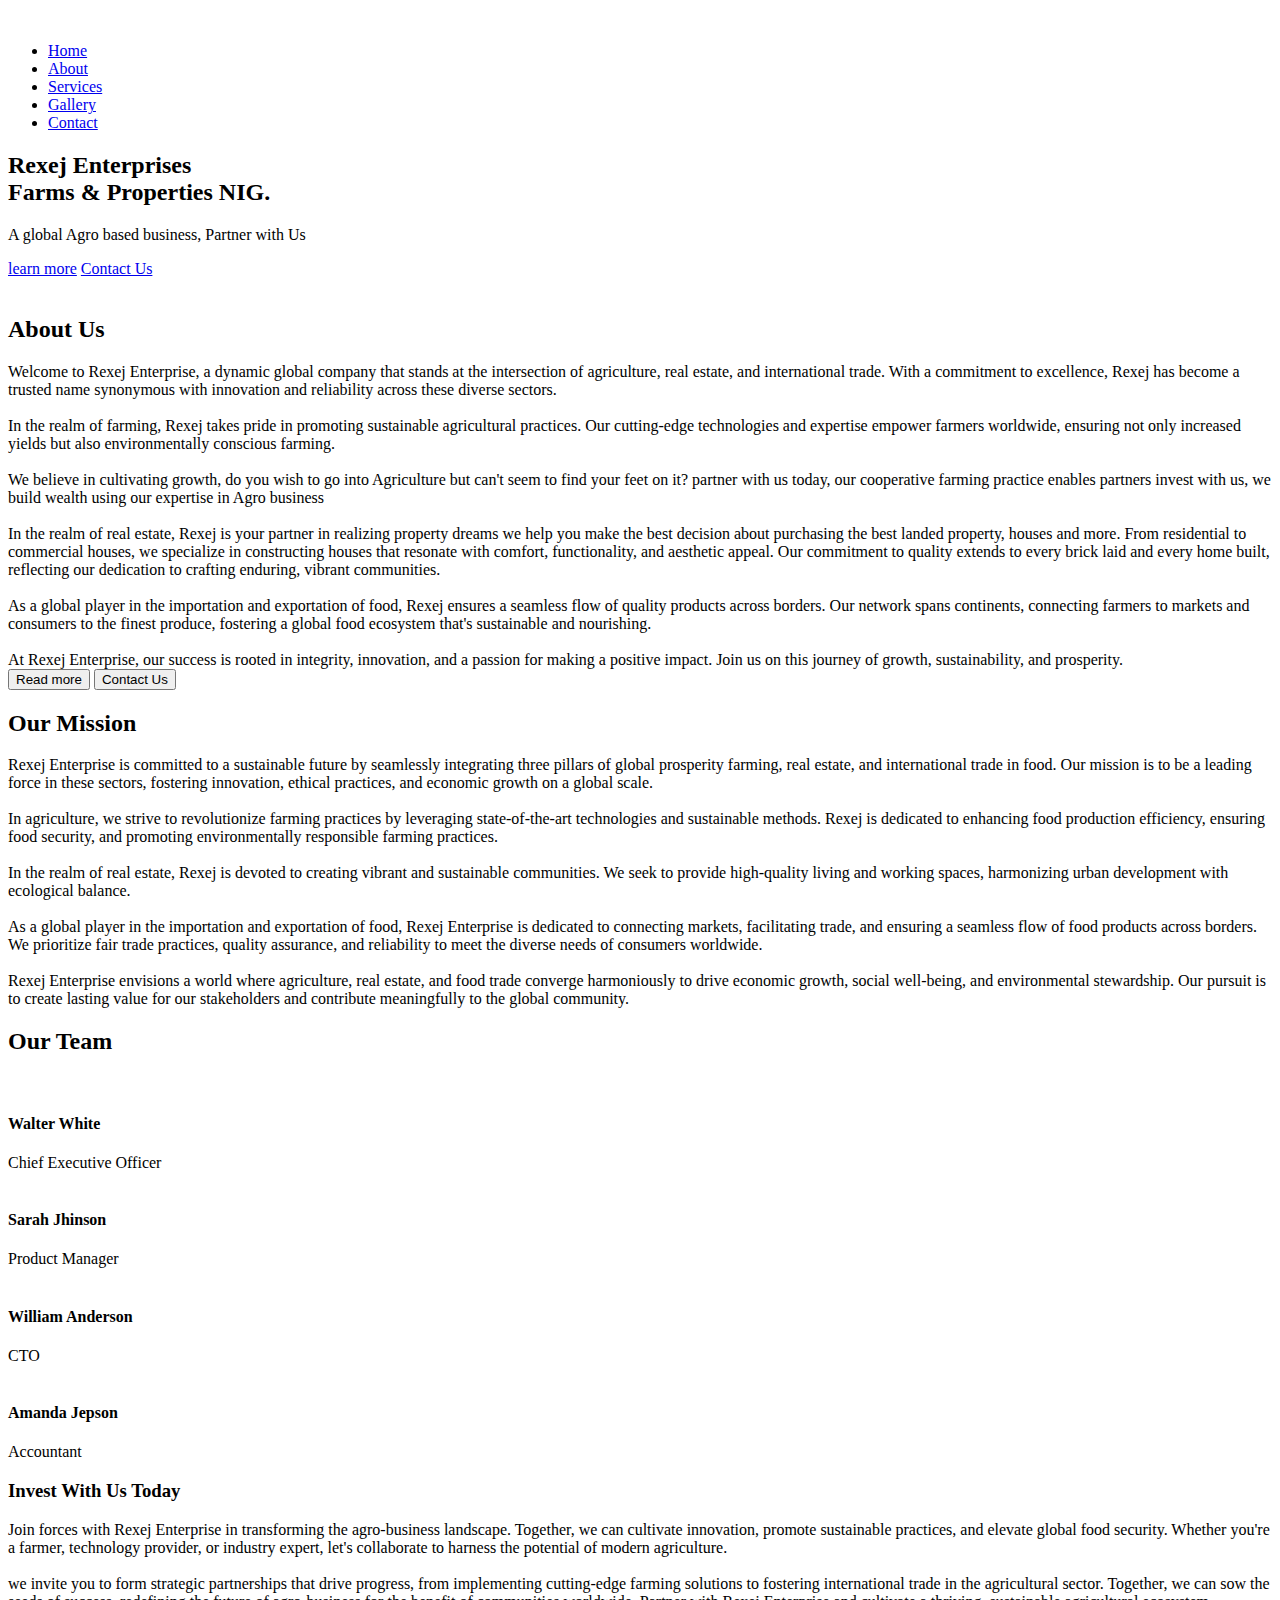
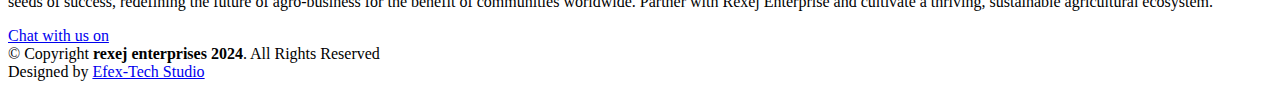
==== about.html @ 6b2a64e9 "Add files via upload" ====
<!DOCTYPE html>
<html lang="en">

<head>
  <meta charset="utf-8">
  <meta content="width=device-width, initial-scale=1.0" name="viewport">

  <title>Rexej Enterprise Nig.</title>
  <meta content="" name="description">
  <meta content="" name="keywords">

  <!-- Favicons -->
  <link href="assets/img/favicon.png" rel="icon">
  <link href="assets/img/apple-touch-icon.png" rel="apple-touch-icon">

  <!-- Google Fonts -->
  <link href="https://fonts.googleapis.com/css?family=Open+Sans:300,300i,400,400i,700,700i|Raleway:300,400,500,700,800|Montserrat:300,400,700" rel="stylesheet">

  <!-- Vendor CSS Files -->
  <link href="assets/vendor/aos/aos.css" rel="stylesheet">
  <link href="assets/vendor/bootstrap/css/bootstrap.min.css" rel="stylesheet">
  <link href="assets/vendor/bootstrap-icons/bootstrap-icons.css" rel="stylesheet">
  <link href="assets/vendor/boxicons/css/boxicons.min.css" rel="stylesheet">
  <link href="assets/vendor/glightbox/css/glightbox.min.css" rel="stylesheet">
  <link href="assets/vendor/swiper/swiper-bundle.min.css" rel="stylesheet">

  <!-- Template Main CSS File -->
  <link href="assets/css/style.css" rel="stylesheet">
</head>

<body>
  <!-- ======= Header ======= -->
  <header id="header" class="d-flex align-items-center">
    <div class="container d-flex justify-content-between">

      <div id="logo">
       <!-- <h1><a href="index.html">Reve<span>al</span></a></h1>-->
        <!-- Uncomment below if you prefer to use an image logo -->
        <a href="index.html"><img src="assets/img/apple-touch-icon.png" alt=""></a>
      </div>

      <nav id="navbar" class="navbar">
        <ul>
          <li><a class="nav-link scrollto active" href="index.html">Home</a></li>
          <li><a class="nav-link scrollto" href="about.html">About</a></li> 
          <li><a class="nav-link scrollto" href="service.html">Services</a></li> 
          <li><a class="nav-link scrollto" href="gallery.html">Gallery</a></li> 
          <li><a class="nav-link scrollto" href="contact.html">Contact</a></li>
        </ul>
        <i class="bi bi-list mobile-nav-toggle"></i>
      </nav><!-- .navbar -->

    </div>
  </header><!-- End Header -->

  <!-- ======= hero Section ======= -->
  <section id="hero">

    <div class="hero-content" data-aos="fade-up">
      <h2>Rexej  <span> Enterprises</span><br>Farms & Properties NIG.</h2>
      <p>A global Agro based business, Partner with Us</p>
      <div>
        <a href="about.html" class="btn-get-started scrollto">learn more</a>
        <a href="https://wa.me/+2348052134584" class="btn-projects scrollto">Contact Us</a>
      </div>
    </div>

    <div class="hero-slider swiper">
      <div class="swiper-wrapper">
        <div class="swiper-slide" style="background-image: url('assets/img/hero-carousel/1.jpg');"></div>
        <div class="swiper-slide" style="background-image: url('assets/img/hero-carousel/2.jpg');"></div>
        <div class="swiper-slide" style="background-image: url('assets/img/hero-carousel/3.jpg');"></div>
        <div class="swiper-slide" style="background-image: url('assets/img/hero-carousel/4.jpg');"></div>
        <div class="swiper-slide" style="background-image: url('assets/img/hero-carousel/5.jpg');"></div>
      </div>
    </div>

  </section><!-- End Hero Section -->

  <main id="main">

   <!-- ======= About Section ======= -->
   <section id="about">
    <div class="container" data-aos="fade-up">
      <div class="row">
        <div class="col-lg-6 about-img">
          <img src="assets/img/about-img.jpg" alt="">
        </div>

        <div class="col-lg-6 content">
          <h2>About Us</h2>
          <span>Welcome to Rexej Enterprise, a dynamic global company that stands at the intersection of agriculture,
             real estate, and international trade. With a commitment to excellence, Rexej has become a trusted name
            synonymous with innovation and reliability across these diverse sectors.
            <br>
            <br>
            In the realm of farming, Rexej takes pride in promoting sustainable agricultural practices. Our 
            cutting-edge technologies and expertise empower farmers worldwide, ensuring not only increased yields 
            but also environmentally conscious farming. 
            <br>
            <br>
            We believe in cultivating growth, do you wish to go into Agriculture but can't seem to find your feet on it?
            partner with us today, our cooperative farming practice enables partners invest with us, we build wealth using 
            our expertise in Agro business
            
            <br>
            <br>
            In the realm of real estate, Rexej is your partner in realizing property dreams
            we help you make the best decision about purchasing the best landed property, houses and more. 
            From residential to commercial houses, we specialize in constructing houses that resonate with comfort,
            functionality, and aesthetic appeal. Our commitment to quality extends to every brick laid and every 
            home built, reflecting our dedication to crafting enduring, vibrant communities.
            <br>
            <br>
            As a global player in the importation and exportation of food, Rexej ensures a seamless flow of quality
            products across borders. Our network spans continents, connecting farmers to markets and consumers to the
            finest produce, fostering a global food ecosystem that's sustainable and nourishing.
            <br>
            <br>
            At Rexej Enterprise, our success is rooted in integrity, innovation, and a passion for making a 
            positive impact. Join us on this journey of growth, sustainability, and prosperity.
            <div class="d-flex gap-2 justify-content-center py-5">
              <button class="btn btn-success d-inline-flex align-items-center" type="button">
                Read more
                <a href="about.html"><i class="bi bi-arrow-right" style="color: rgb(250, 251, 251);"></i></a>
              </button>
              <button class="btn btn-outline-success d-inline-flex align-items-center" type="button">
                Contact Us
                <a href="https://wa.me/+2348052134584"><i class="bi bi-arrow-right" style="color: rgb(5, 123, 23);"></i></a>
              </button>
            </div>
          </span>
        </div>
      </div>

    </div>
  </section><!-- End About Section -->

  <!-- ======= Clients Section ======= -->
  <section id="clients">
    <div class="container" data-aos="fade-up">
      <div class="section-header">
        <h2>Our Mission</h2>
        <p>Rexej Enterprise is committed to a sustainable future by seamlessly integrating three pillars of global 
          prosperity farming, real estate, and international trade in food. Our mission is to be a leading force
          in these sectors, fostering innovation, ethical practices, and economic growth on a global scale.
          <br>
          <br>
          In agriculture, we strive to revolutionize farming practices by leveraging state-of-the-art technologies
          and sustainable methods. Rexej is dedicated to enhancing food production efficiency, ensuring food
          security, and promoting environmentally responsible farming practices.
          <br>
          <br>
          In the realm of real estate, Rexej is devoted to creating vibrant and sustainable communities.
          We seek to provide high-quality living and working spaces, harmonizing urban development with 
          ecological balance.
          <br>
          <br>
          As a global player in the importation and exportation of food, Rexej Enterprise is dedicated to
          connecting markets, facilitating trade, and ensuring a seamless flow of food products across borders. 
          We prioritize fair trade practices, quality assurance, and reliability to meet the diverse needs of 
          consumers worldwide.
          <br>
          <br>
          Rexej Enterprise envisions a world where agriculture, real estate, and food trade converge harmoniously
          to drive economic growth, social well-being, and environmental stewardship. Our pursuit is to create 
          lasting value for our stakeholders and contribute meaningfully to the global community.
        </p>
      </div>
    </div>
  </section><!-- End Clients Section -->
   <!-- ======= Team Section ======= -->
   <section id="team">
    <div class="container" data-aos="fade-up">
      <div class="section-header">
        <h2>Our Team</h2>
      </div>
      <div class="row">
        <div class="col-lg-3 col-md-6">
          <div class="member">
            <div class="pic"><img src="assets/img/team-1.jpg" alt=""></div>
            <div class="details">
              <h4>Walter White</h4>
              <span>Chief Executive Officer</span>
              <div class="social">
                <a href="https://wa.me/+2348052134584/"><i class="bi bi-whatsapp"></i></a>
                <a href="https://www.facebook.com/profile.php?id=100075945772116&mibextid=ZbWKwL"><i class="bi bi-facebook"></i></a>
                <a href="https://www.facebook.com/profile.php?id=100075945772116&mibextid=ZbWKwL"><i class="bi bi-instagram"></i></a>
                <a href="https://www.facebook.com/profile.php?id=100075945772116&mibextid=ZbWKwL"><i class="bi bi-linkedin"></i></a>
              </div>
            </div>
          </div>
        </div>

        <div class="col-lg-3 col-md-6">
          <div class="member">
            <div class="pic"><img src="assets/img/team-2.jpg" alt=""></div>
            <div class="details">
              <h4>Sarah Jhinson</h4>
              <span>Product Manager</span>
              <div class="social">
                <a href="https://wa.me/+2348052134584/"><i class="bi bi-whatsapp"></i></a>
                <a href="https://www.facebook.com/profile.php?id=100075945772116&mibextid=ZbWKwL"><i class="bi bi-facebook"></i></a>
                <a href="https://www.facebook.com/profile.php?id=100075945772116&mibextid=ZbWKwL"><i class="bi bi-instagram"></i></a>
                <a href="https://www.facebook.com/profile.php?id=100075945772116&mibextid=ZbWKwL"><i class="bi bi-linkedin"></i></a>
              </div>
            </div>
          </div>
        </div>

        <div class="col-lg-3 col-md-6">
          <div class="member">
            <div class="pic"><img src="assets/img/team-3.jpg" alt=""></div>
            <div class="details">
              <h4>William Anderson</h4>
              <span>CTO</span>
              <div class="social">
                <a href="https://wa.me/+2348052134584/"><i class="bi bi-whatsapp"></i></a>
                <a href="https://www.facebook.com/profile.php?id=100075945772116&mibextid=ZbWKwL"><i class="bi bi-facebook"></i></a>
                <a href="https://www.facebook.com/profile.php?id=100075945772116&mibextid=ZbWKwL"><i class="bi bi-instagram"></i></a>
                <a href="https://www.facebook.com/profile.php?id=100075945772116&mibextid=ZbWKwL"><i class="bi bi-linkedin"></i></a>
              </div>
            </div>
          </div>
        </div>

        <div class="col-lg-3 col-md-6">
          <div class="member">
            <div class="pic"><img src="assets/img/team-4.jpg" alt=""></div>
            <div class="details">
              <h4>Amanda Jepson</h4>
              <span>Accountant</span>
              <div class="social">
                <a href="https://wa.me/+2348052134584/"><i class="bi bi-whatsapp"></i></a>
                <a href="https://www.facebook.com/profile.php?id=100075945772116&mibextid=ZbWKwL"><i class="bi bi-facebook"></i></a>
                <a href="https://www.facebook.com/profile.php?id=100075945772116&mibextid=ZbWKwL"><i class="bi bi-instagram"></i></a>
                <a href="https://www.facebook.com/profile.php?id=100075945772116&mibextid=ZbWKwL"><i class="bi bi-linkedin"></i></a>
              </div>
            </div>
          </div>
        </div>
      </div>

    </div>
  </section><!-- End Team Section -->

  <!-- ======= Call To Action Section ======= -->
  <section id="call-to-action">
    <div class="container" data-aos="zoom-out">
      <div class="row">
        <div class="col-lg-9 text-center text-lg-start">
          <h3 class="cta-title">Invest With Us Today</h3>
          <p class="cta-text">Join forces with Rexej Enterprise in transforming the agro-business landscape. Together, 
            we can cultivate innovation, promote sustainable practices,
            and elevate global food security. 
            Whether you're a farmer, technology provider, or industry expert, 
            let's collaborate to harness the potential of modern agriculture. 
            <br><br>
            we invite you to form strategic partnerships that drive progress,
             from implementing cutting-edge farming solutions to fostering international 
             trade in the agricultural sector. Together, we can sow the seeds of success,
              redefining the future of agro-business for the benefit of communities worldwide. 
              Partner with Rexej Enterprise and cultivate a thriving, sustainable agricultural ecosystem.</p>
        </div>
        <div class="col-lg-3 cta-btn-container text-center">
          <a class="cta-btn align-middle" href="https://wa.me/+2348052134584/">Chat with us on<i class="bi bi-whatsapp"></i></a>
        </div>
      </div>
    </div>
  </section><!-- End Call To Action Section -->
  </main><!-- End #main -->

  <!-- ======= Footer ======= -->
  <footer id="footer">
    <div class="container">
      <div class="copyright">
        &copy; Copyright <strong>rexej enterprises 2024</strong>. All Rights Reserved
      </div>
      <div class="credits">
        Designed by <a href="https://wa.me/+2348169910462/">Efex-Tech Studio</a>
      </div>
    </div>
  </footer><!-- End Footer -->

  <a href="https://wa.me/+2348052134584/" class="back-to-top d-flex align-items-center justify-content-center"><i class="bi bi-whatsapp"></i></a>

  <!-- Vendor JS Files -->
  <script src="assets/vendor/aos/aos.js"></script>
  <script src="assets/vendor/bootstrap/js/bootstrap.bundle.min.js"></script>
  <script src="assets/vendor/glightbox/js/glightbox.min.js"></script>
  <script src="assets/vendor/isotope-layout/isotope.pkgd.min.js"></script>
  <script src="assets/vendor/swiper/swiper-bundle.min.js"></script>
  <script src="assets/vendor/php-email-form/validate.js"></script>

  <!-- Template Main JS File -->
  <script src="assets/js/main.js"></script>

</body>

</html>
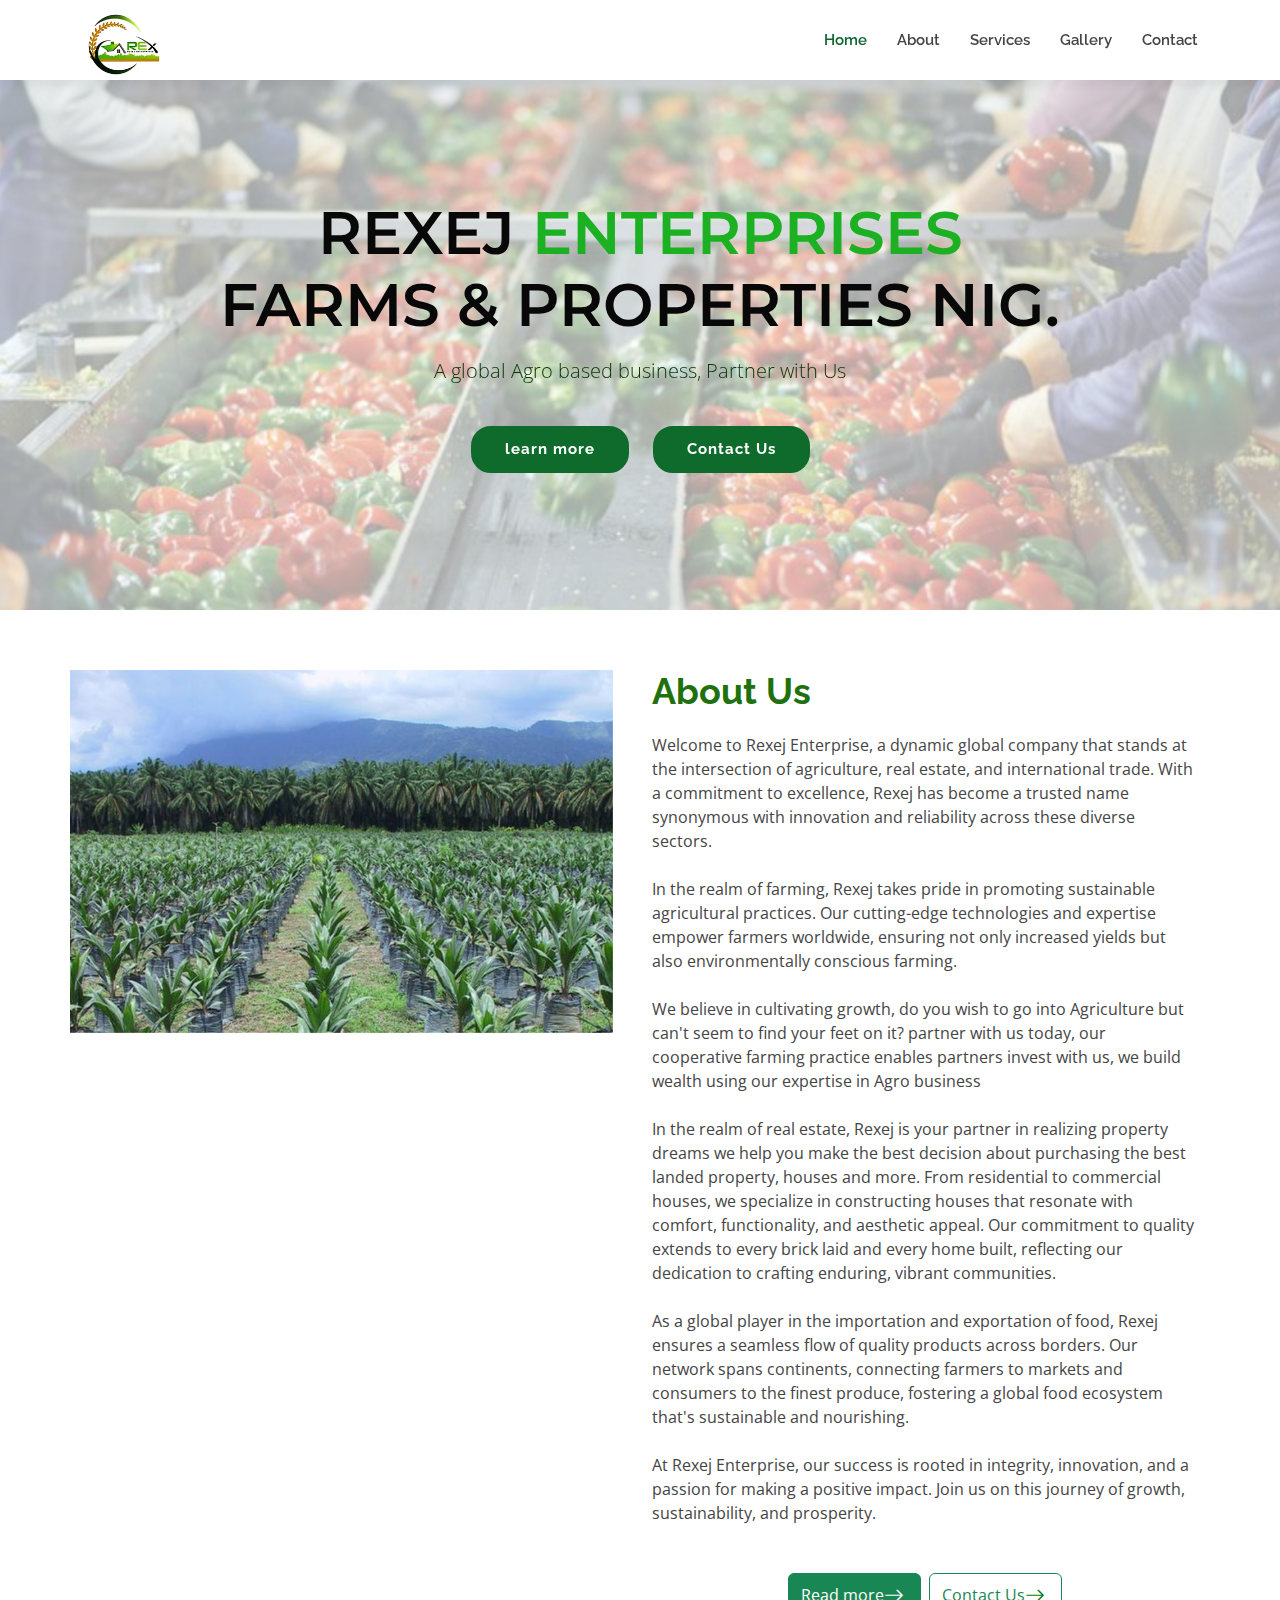
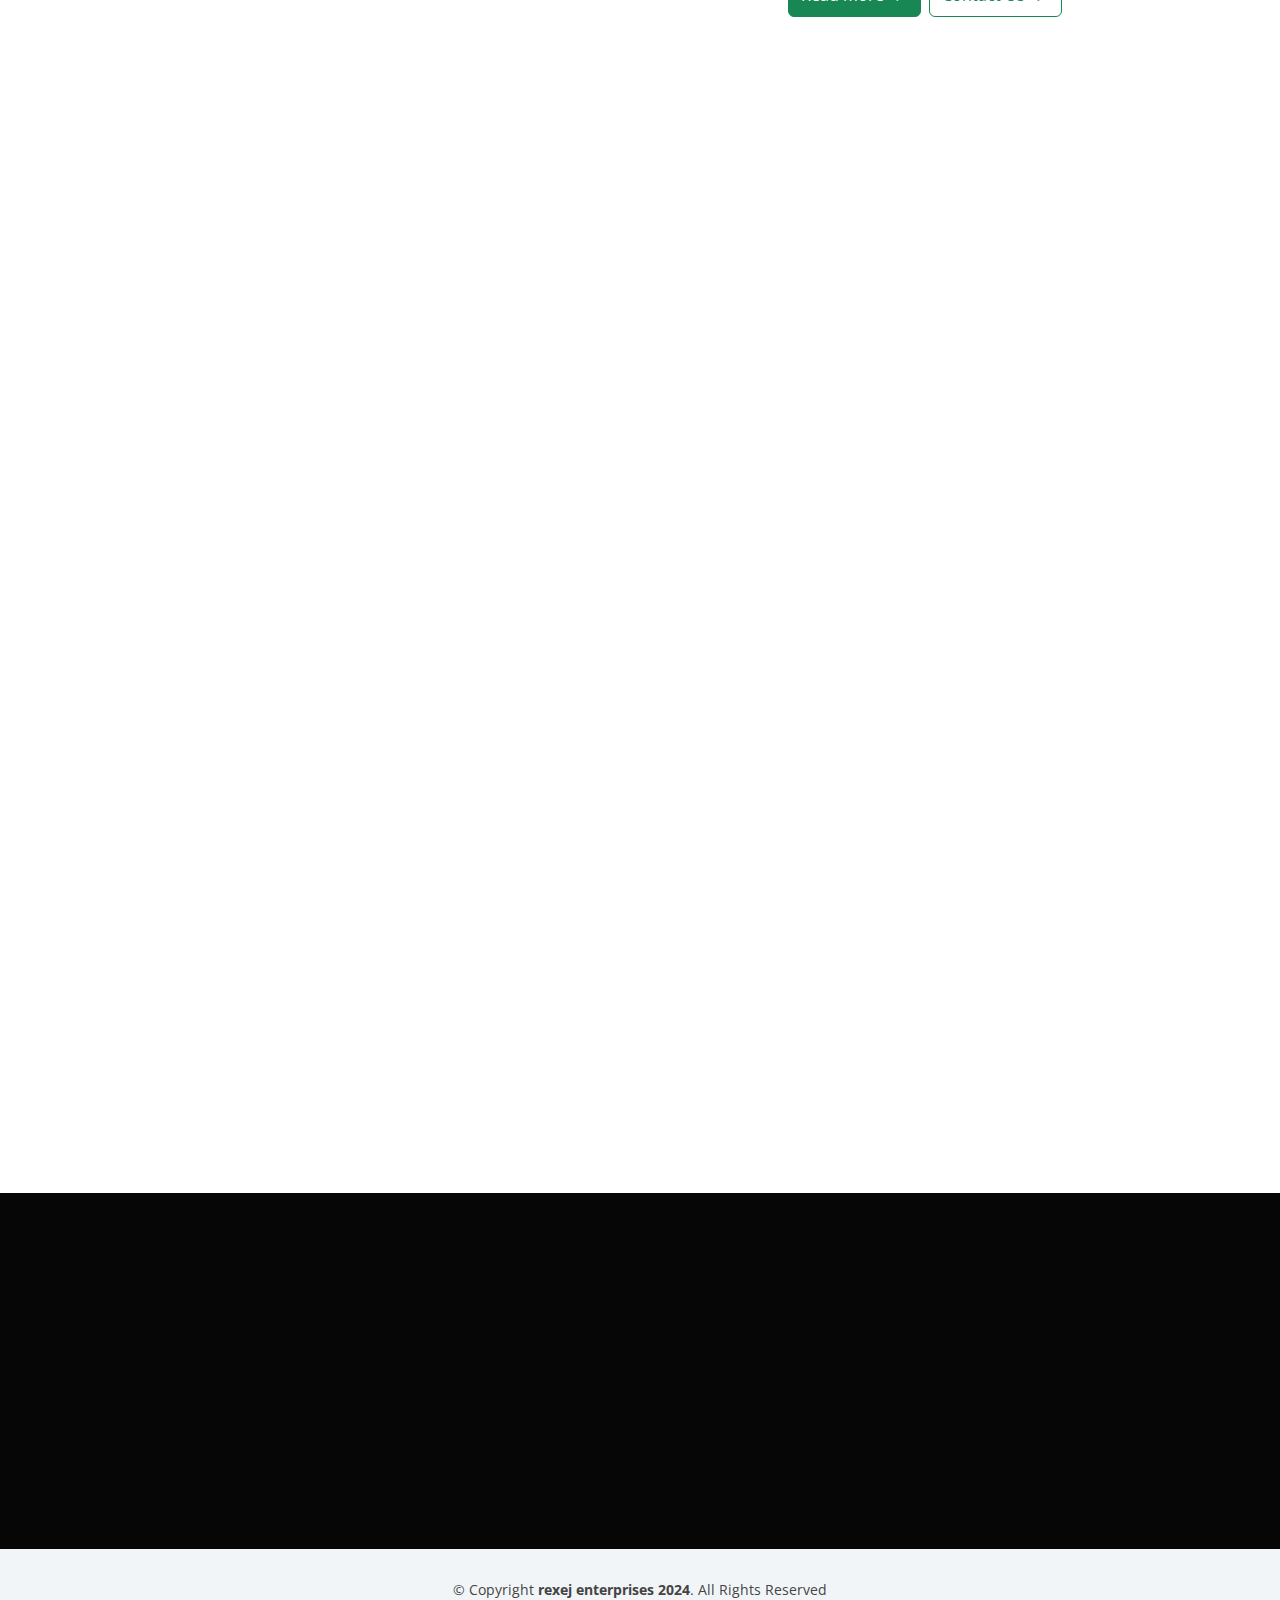
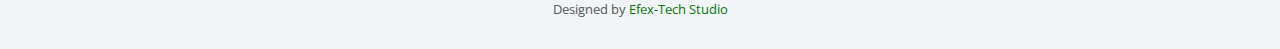
==== commit 574b315d: "Add files via upload" ====
--- a/about.html
+++ b/about.html
@@ -173,74 +173,70 @@
    <section id="team">
     <div class="container" data-aos="fade-up">
       <div class="section-header">
-        <h2>Our Team</h2>
+        <h2> Meet Our Team</h2>
       </div>
       <div class="row">
         <div class="col-lg-3 col-md-6">
           <div class="member">
             <div class="pic"><img src="assets/img/team-1.jpg" alt=""></div>
             <div class="details">
-              <h4>Walter White</h4>
-              <span>Chief Executive Officer</span>
-              <div class="social">
-                <a href="https://wa.me/+2348052134584/"><i class="bi bi-whatsapp"></i></a>
-                <a href="https://www.facebook.com/profile.php?id=100075945772116&mibextid=ZbWKwL"><i class="bi bi-facebook"></i></a>
-                <a href="https://www.facebook.com/profile.php?id=100075945772116&mibextid=ZbWKwL"><i class="bi bi-instagram"></i></a>
-                <a href="https://www.facebook.com/profile.php?id=100075945772116&mibextid=ZbWKwL"><i class="bi bi-linkedin"></i></a>
-              </div>
-            </div>
-          </div>
-        </div>
-
+              <h4>Osagie Emma</h4>
+              <span>General Manager</span>
+              <div class="social">
+                <a href="https://wa.me/+2348052134584/"><i class="bi bi-whatsapp"></i></a>
+                <a href="https://www.facebook.com/profile.php?id=100075945772116&mibextid=ZbWKwL"><i class="bi bi-facebook"></i></a>
+                <a href="https://www.facebook.com/profile.php?id=100075945772116&mibextid=ZbWKwL"><i class="bi bi-instagram"></i></a>
+                <a href="https://www.facebook.com/profile.php?id=100075945772116&mibextid=ZbWKwL"><i class="bi bi-linkedin"></i></a>
+              </div>
+            </div>
+          </div>
+        </div>
         <div class="col-lg-3 col-md-6">
           <div class="member">
             <div class="pic"><img src="assets/img/team-2.jpg" alt=""></div>
             <div class="details">
-              <h4>Sarah Jhinson</h4>
-              <span>Product Manager</span>
-              <div class="social">
-                <a href="https://wa.me/+2348052134584/"><i class="bi bi-whatsapp"></i></a>
-                <a href="https://www.facebook.com/profile.php?id=100075945772116&mibextid=ZbWKwL"><i class="bi bi-facebook"></i></a>
-                <a href="https://www.facebook.com/profile.php?id=100075945772116&mibextid=ZbWKwL"><i class="bi bi-instagram"></i></a>
-                <a href="https://www.facebook.com/profile.php?id=100075945772116&mibextid=ZbWKwL"><i class="bi bi-linkedin"></i></a>
-              </div>
-            </div>
-          </div>
-        </div>
-
+              <h4>Mrs Remi Ogieva</h4>
+              <span>Project Manager</span>
+              <div class="social">
+                <a href="https://wa.me/+2348052134584/"><i class="bi bi-whatsapp"></i></a>
+                <a href="https://www.facebook.com/profile.php?id=100075945772116&mibextid=ZbWKwL"><i class="bi bi-facebook"></i></a>
+                <a href="https://www.facebook.com/profile.php?id=100075945772116&mibextid=ZbWKwL"><i class="bi bi-instagram"></i></a>
+                <a href="https://www.facebook.com/profile.php?id=100075945772116&mibextid=ZbWKwL"><i class="bi bi-linkedin"></i></a>
+              </div>
+            </div>
+          </div>
+        </div>
         <div class="col-lg-3 col-md-6">
           <div class="member">
             <div class="pic"><img src="assets/img/team-3.jpg" alt=""></div>
             <div class="details">
-              <h4>William Anderson</h4>
-              <span>CTO</span>
-              <div class="social">
-                <a href="https://wa.me/+2348052134584/"><i class="bi bi-whatsapp"></i></a>
-                <a href="https://www.facebook.com/profile.php?id=100075945772116&mibextid=ZbWKwL"><i class="bi bi-facebook"></i></a>
-                <a href="https://www.facebook.com/profile.php?id=100075945772116&mibextid=ZbWKwL"><i class="bi bi-instagram"></i></a>
-                <a href="https://www.facebook.com/profile.php?id=100075945772116&mibextid=ZbWKwL"><i class="bi bi-linkedin"></i></a>
-              </div>
-            </div>
-          </div>
-        </div>
-
+              <h4>Cross section of staff</h4>
+              <span>member of staff</span>
+              <div class="social">
+                <a href="https://wa.me/+2348052134584/"><i class="bi bi-whatsapp"></i></a>
+                <a href="https://www.facebook.com/profile.php?id=100075945772116&mibextid=ZbWKwL"><i class="bi bi-facebook"></i></a>
+                <a href="https://www.facebook.com/profile.php?id=100075945772116&mibextid=ZbWKwL"><i class="bi bi-instagram"></i></a>
+                <a href="https://www.facebook.com/profile.php?id=100075945772116&mibextid=ZbWKwL"><i class="bi bi-linkedin"></i></a>
+              </div>
+            </div>
+          </div>
+        </div>
         <div class="col-lg-3 col-md-6">
           <div class="member">
             <div class="pic"><img src="assets/img/team-4.jpg" alt=""></div>
             <div class="details">
-              <h4>Amanda Jepson</h4>
-              <span>Accountant</span>
-              <div class="social">
-                <a href="https://wa.me/+2348052134584/"><i class="bi bi-whatsapp"></i></a>
-                <a href="https://www.facebook.com/profile.php?id=100075945772116&mibextid=ZbWKwL"><i class="bi bi-facebook"></i></a>
-                <a href="https://www.facebook.com/profile.php?id=100075945772116&mibextid=ZbWKwL"><i class="bi bi-instagram"></i></a>
-                <a href="https://www.facebook.com/profile.php?id=100075945772116&mibextid=ZbWKwL"><i class="bi bi-linkedin"></i></a>
-              </div>
-            </div>
-          </div>
-        </div>
-      </div>
-
+              <h4>Ogar James Ikang</h4>
+              <span>Supervisor</span>
+              <div class="social">
+                <a href="https://wa.me/+2348052134584/"><i class="bi bi-whatsapp"></i></a>
+                <a href="https://www.facebook.com/profile.php?id=100075945772116&mibextid=ZbWKwL"><i class="bi bi-facebook"></i></a>
+                <a href="https://www.facebook.com/profile.php?id=100075945772116&mibextid=ZbWKwL"><i class="bi bi-instagram"></i></a>
+                <a href="https://www.facebook.com/profile.php?id=100075945772116&mibextid=ZbWKwL"><i class="bi bi-linkedin"></i></a>
+              </div>
+            </div>
+          </div>
+        </div>
+      </div>
     </div>
   </section><!-- End Team Section -->
 
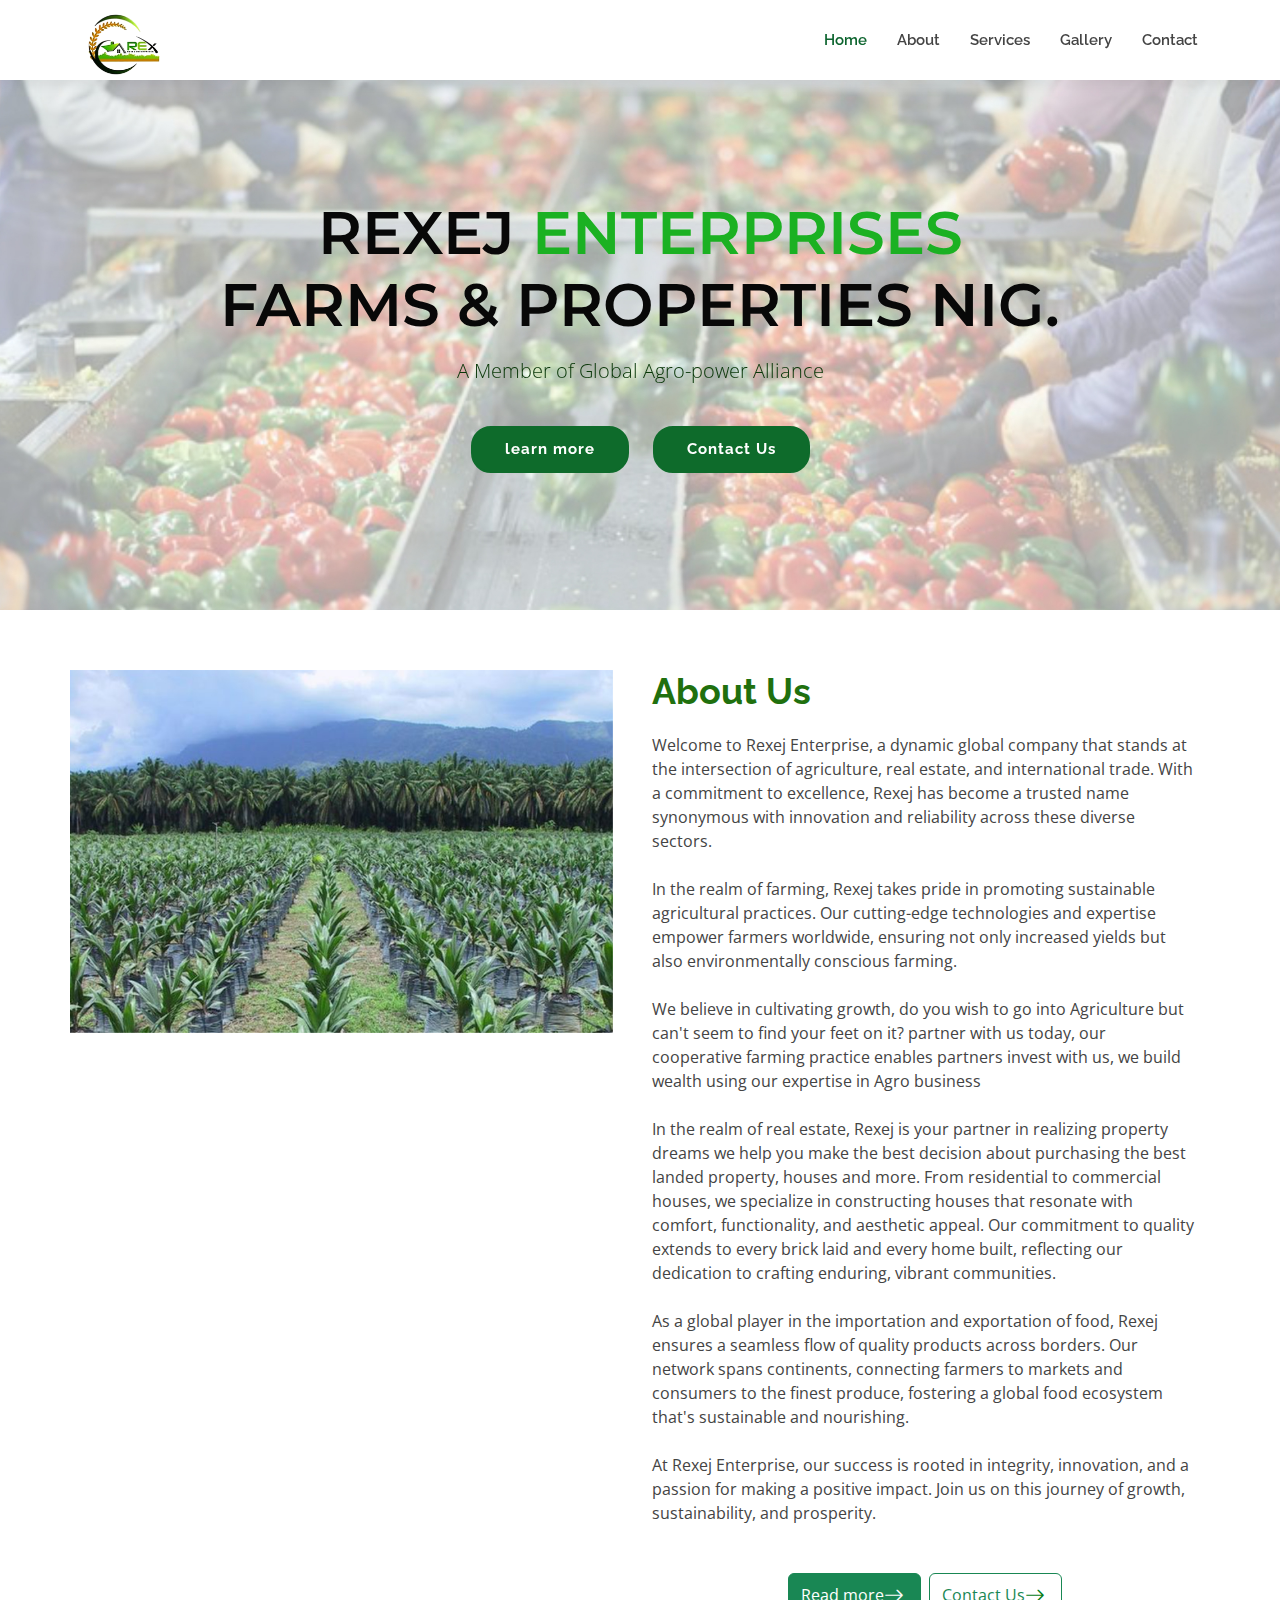
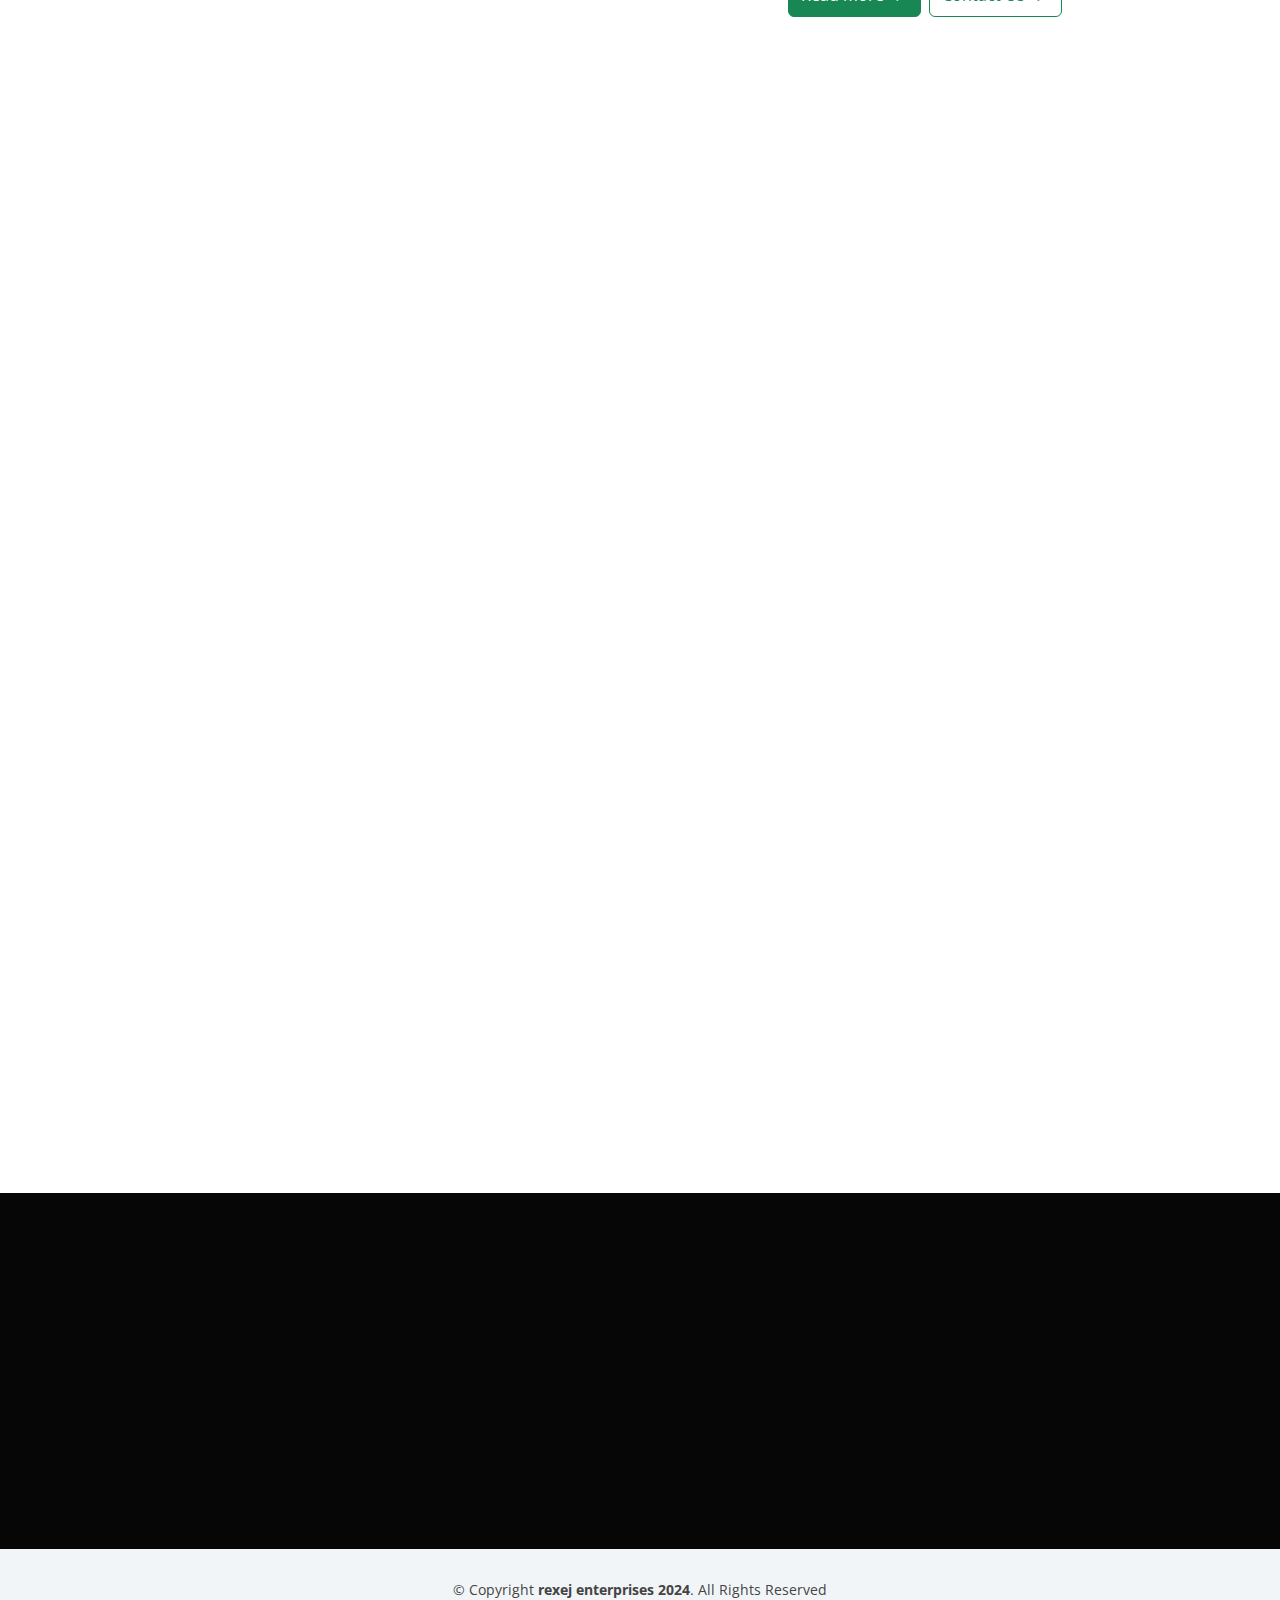
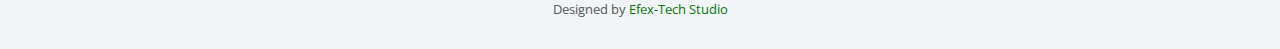
==== commit 02c7234b: "Add files via upload" ====
--- a/about.html
+++ b/about.html
@@ -58,7 +58,7 @@
 
     <div class="hero-content" data-aos="fade-up">
       <h2>Rexej  <span> Enterprises</span><br>Farms & Properties NIG.</h2>
-      <p>A global Agro based business, Partner with Us</p>
+      <p>A Member of Global Agro-power Alliance</p>
       <div>
         <a href="about.html" class="btn-get-started scrollto">learn more</a>
         <a href="https://wa.me/+2348052134584" class="btn-projects scrollto">Contact Us</a>
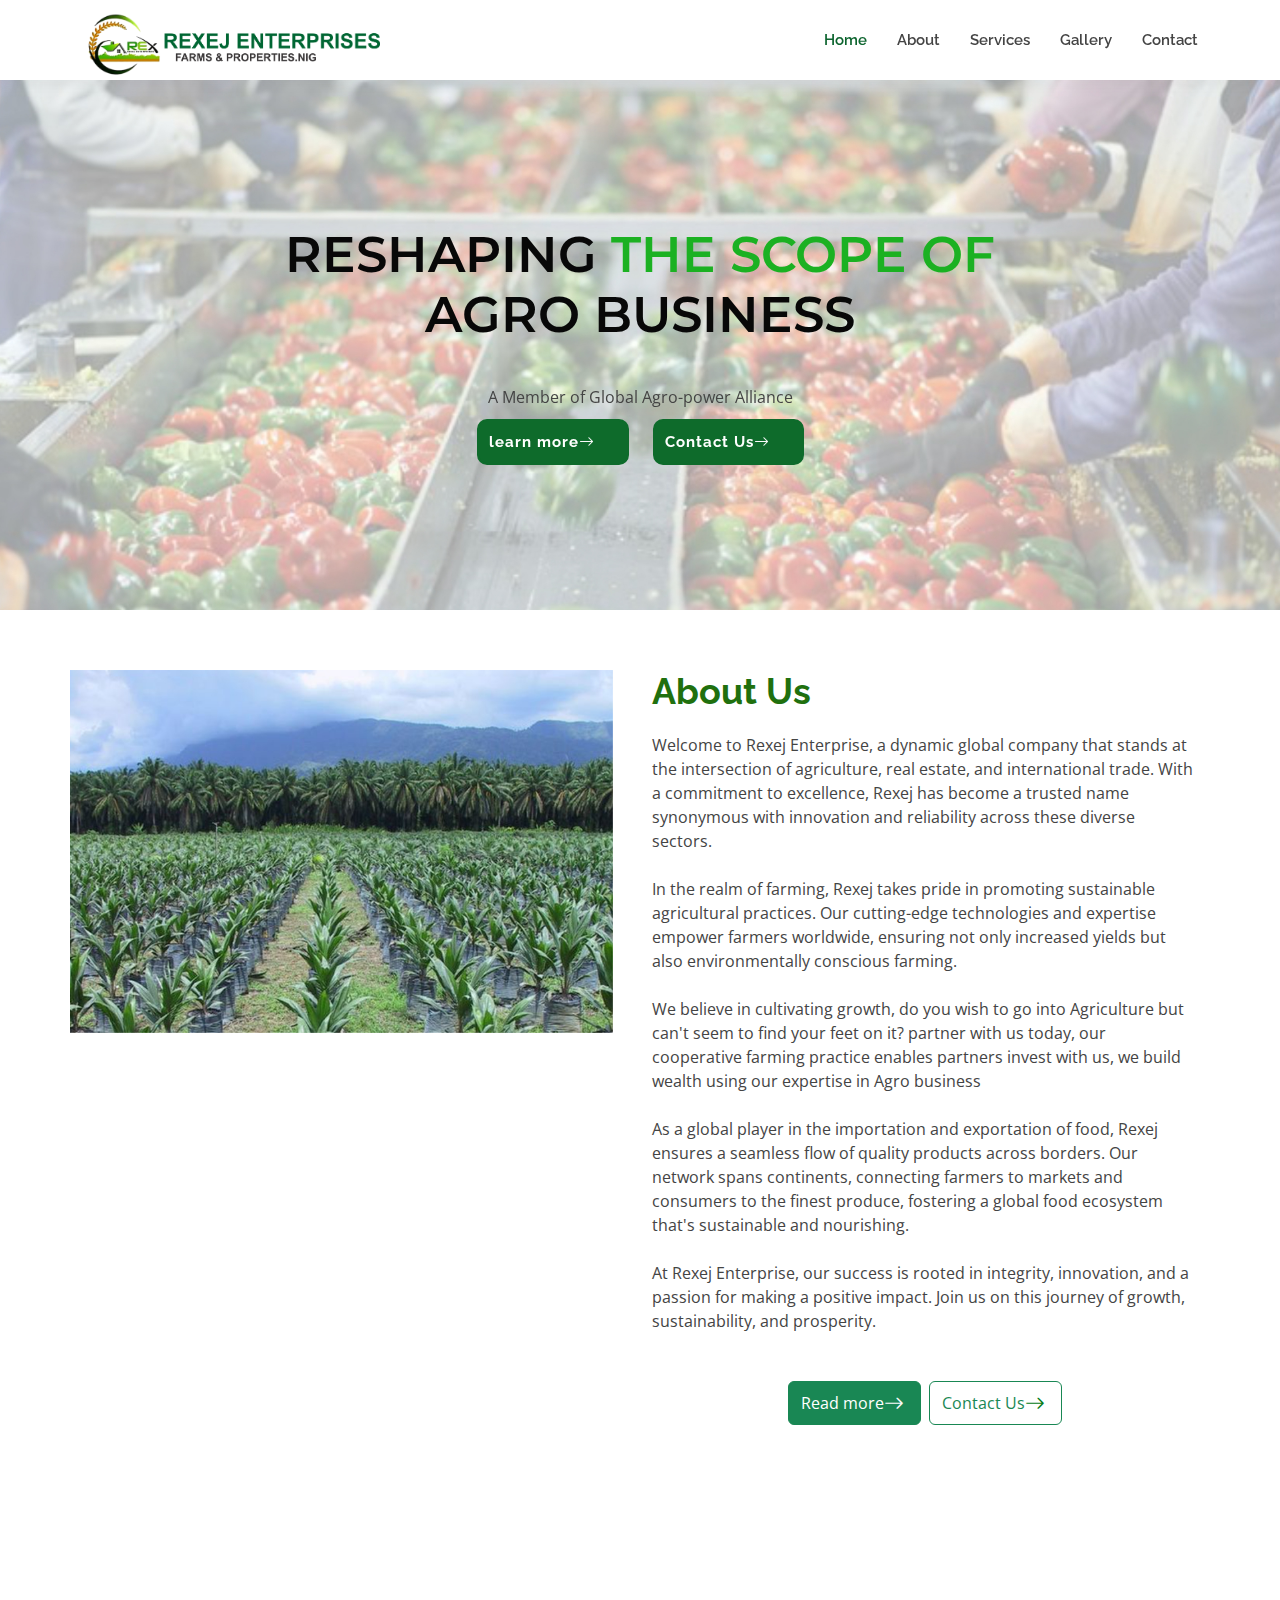
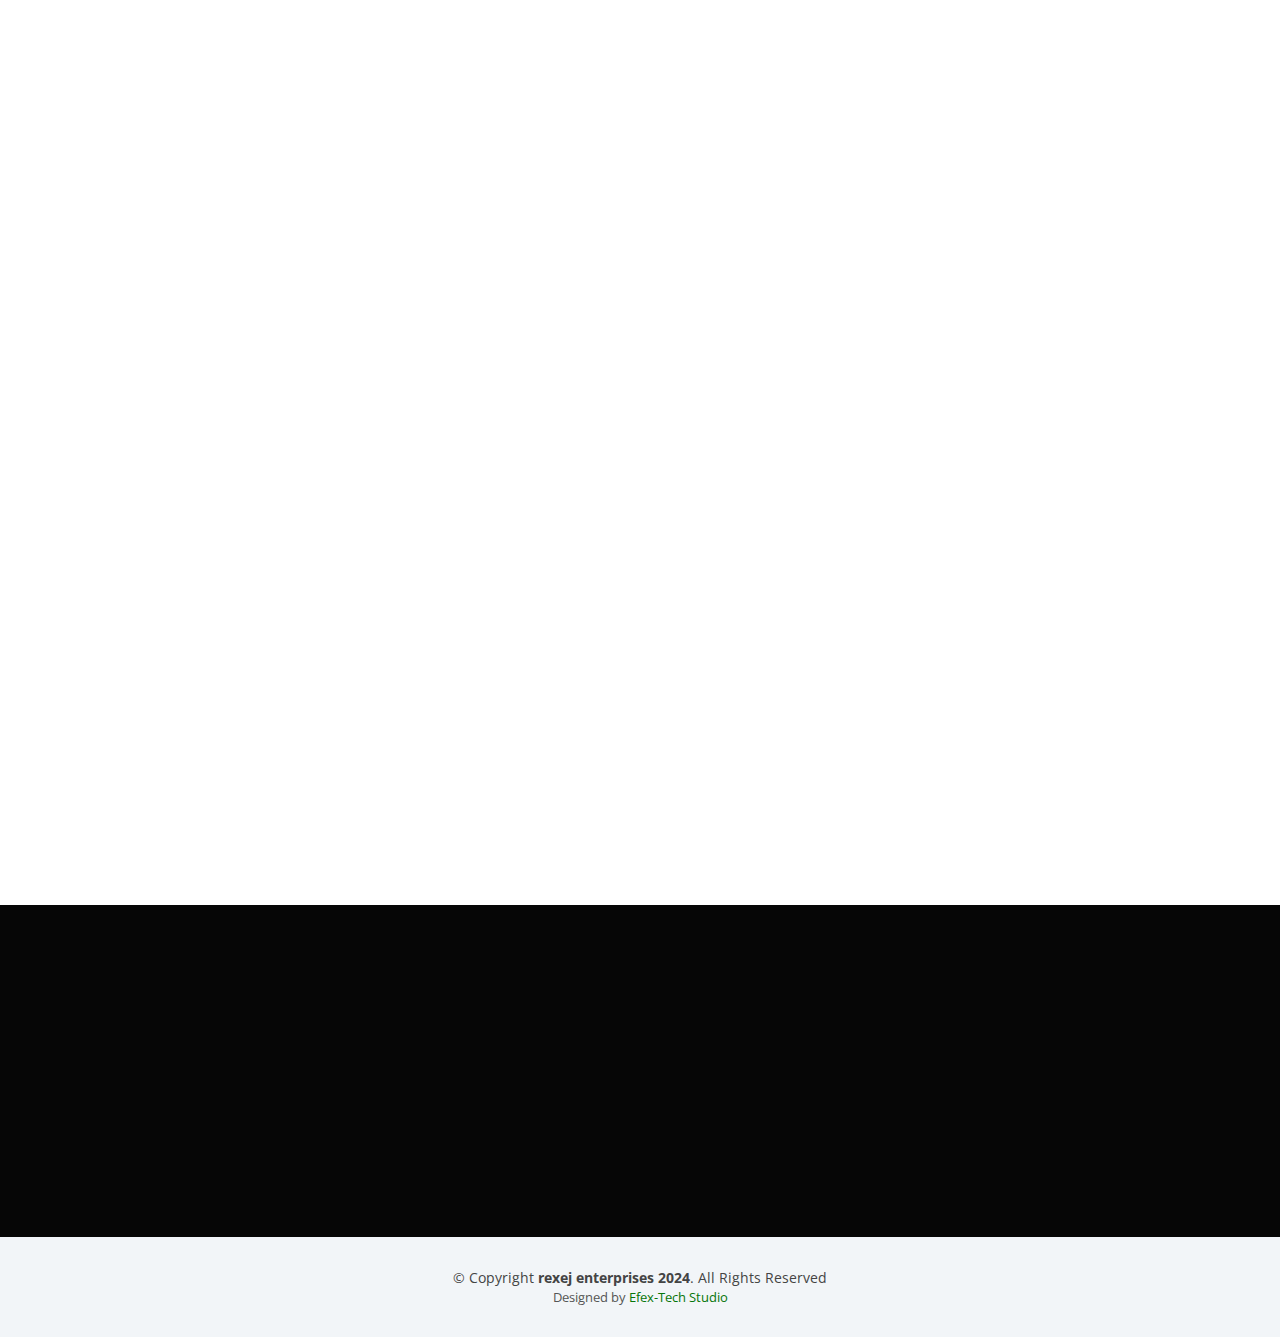
==== commit a7341233: "Add files via upload" ====
--- a/about.html
+++ b/about.html
@@ -57,11 +57,11 @@
   <section id="hero">
 
     <div class="hero-content" data-aos="fade-up">
-      <h2>Rexej  <span> Enterprises</span><br>Farms & Properties NIG.</h2>
-      <p>A Member of Global Agro-power Alliance</p>
+      <h2>Reshaping <span> The Scope Of</span><br>Agro Business</h2>
+      <span>A Member of Global Agro-power Alliance</span>
       <div>
-        <a href="about.html" class="btn-get-started scrollto">learn more</a>
-        <a href="https://wa.me/+2348052134584" class="btn-projects scrollto">Contact Us</a>
+        <a href="about.html" class="btn-get-started scrollto">learn more<i class="bi bi-arrow-right" style="color: rgb(250, 251, 251);"></i></a>
+        <a href="https://wa.me/+2348052134584" class="btn-projects scrollto">Contact Us<i class="bi bi-arrow-right" style="color: rgb(250, 251, 251);"></i></a>
       </div>
     </div>
 
@@ -102,14 +102,6 @@
             We believe in cultivating growth, do you wish to go into Agriculture but can't seem to find your feet on it?
             partner with us today, our cooperative farming practice enables partners invest with us, we build wealth using 
             our expertise in Agro business
-            
-            <br>
-            <br>
-            In the realm of real estate, Rexej is your partner in realizing property dreams
-            we help you make the best decision about purchasing the best landed property, houses and more. 
-            From residential to commercial houses, we specialize in constructing houses that resonate with comfort,
-            functionality, and aesthetic appeal. Our commitment to quality extends to every brick laid and every 
-            home built, reflecting our dedication to crafting enduring, vibrant communities.
             <br>
             <br>
             As a global player in the importation and exportation of food, Rexej ensures a seamless flow of quality
@@ -151,18 +143,13 @@
           security, and promoting environmentally responsible farming practices.
           <br>
           <br>
-          In the realm of real estate, Rexej is devoted to creating vibrant and sustainable communities.
-          We seek to provide high-quality living and working spaces, harmonizing urban development with 
-          ecological balance.
-          <br>
-          <br>
           As a global player in the importation and exportation of food, Rexej Enterprise is dedicated to
           connecting markets, facilitating trade, and ensuring a seamless flow of food products across borders. 
           We prioritize fair trade practices, quality assurance, and reliability to meet the diverse needs of 
           consumers worldwide.
           <br>
           <br>
-          Rexej Enterprise envisions a world where agriculture, real estate, and food trade converge harmoniously
+          Rexej Enterprise envisions a world where agriculture and food trade converge harmoniously
           to drive economic growth, social well-being, and environmental stewardship. Our pursuit is to create 
           lasting value for our stakeholders and contribute meaningfully to the global community.
         </p>
@@ -252,9 +239,7 @@
             Whether you're a farmer, technology provider, or industry expert, 
             let's collaborate to harness the potential of modern agriculture. 
             <br><br>
-            we invite you to form strategic partnerships that drive progress,
-             from implementing cutting-edge farming solutions to fostering international 
-             trade in the agricultural sector. Together, we can sow the seeds of success,
+           Together, we can sow the seeds of success,
               redefining the future of agro-business for the benefit of communities worldwide. 
               Partner with Rexej Enterprise and cultivate a thriving, sustainable agricultural ecosystem.</p>
         </div>
--- a/assets/css/style.css
+++ b/assets/css/style.css
@@ -124,15 +124,15 @@
   transition: all 0.5s;
   z-index: 997;
   background: #fff;
-  box-shadow: 0px 6px 9px 0px rgba(0, 0, 0, 0.06);
+  box-shadow: 0px 6px 9px 0px rgba(99, 96, 96, 0.06);
 }
 
 #header #logo h1 {
   font-size: 42px;
   margin: 0;
-  padding: 0;
+  padding: 20px;
   font-family: "Montserrat", sans-serif;
-  font-weight: 700;
+  font-weight: 500;
 }
 
 #header #logo h1 a {
@@ -566,21 +566,21 @@
 
 #hero .hero-content h2 {
   color: #080808;
-  margin-bottom: 15px;
-  font-size: 60px;
+  font-size: 50px;
   font-weight: 600;
+  padding: 20px;
   text-transform: uppercase;
 }
 
 #hero .hero-content h2 span {
   color: #1bb122;
-  margin-bottom: 10px;
+ 
 }
 
 #hero .hero-content p {
   color: #083607;
   font-size: 20px;
-  font-weight: 300;
+  font-weight: 200;
 
 }
 
@@ -597,8 +597,8 @@
   font-weight: bold;
   letter-spacing: 1px;
   display: inline-block;
-  padding: 10px 32px;
-  border-radius: 20px;
+  padding: 10px 32px 10px 10px;
+  border-radius: 10px;
   transition: 0.5s;
   margin: 10px;
   color: #fff;
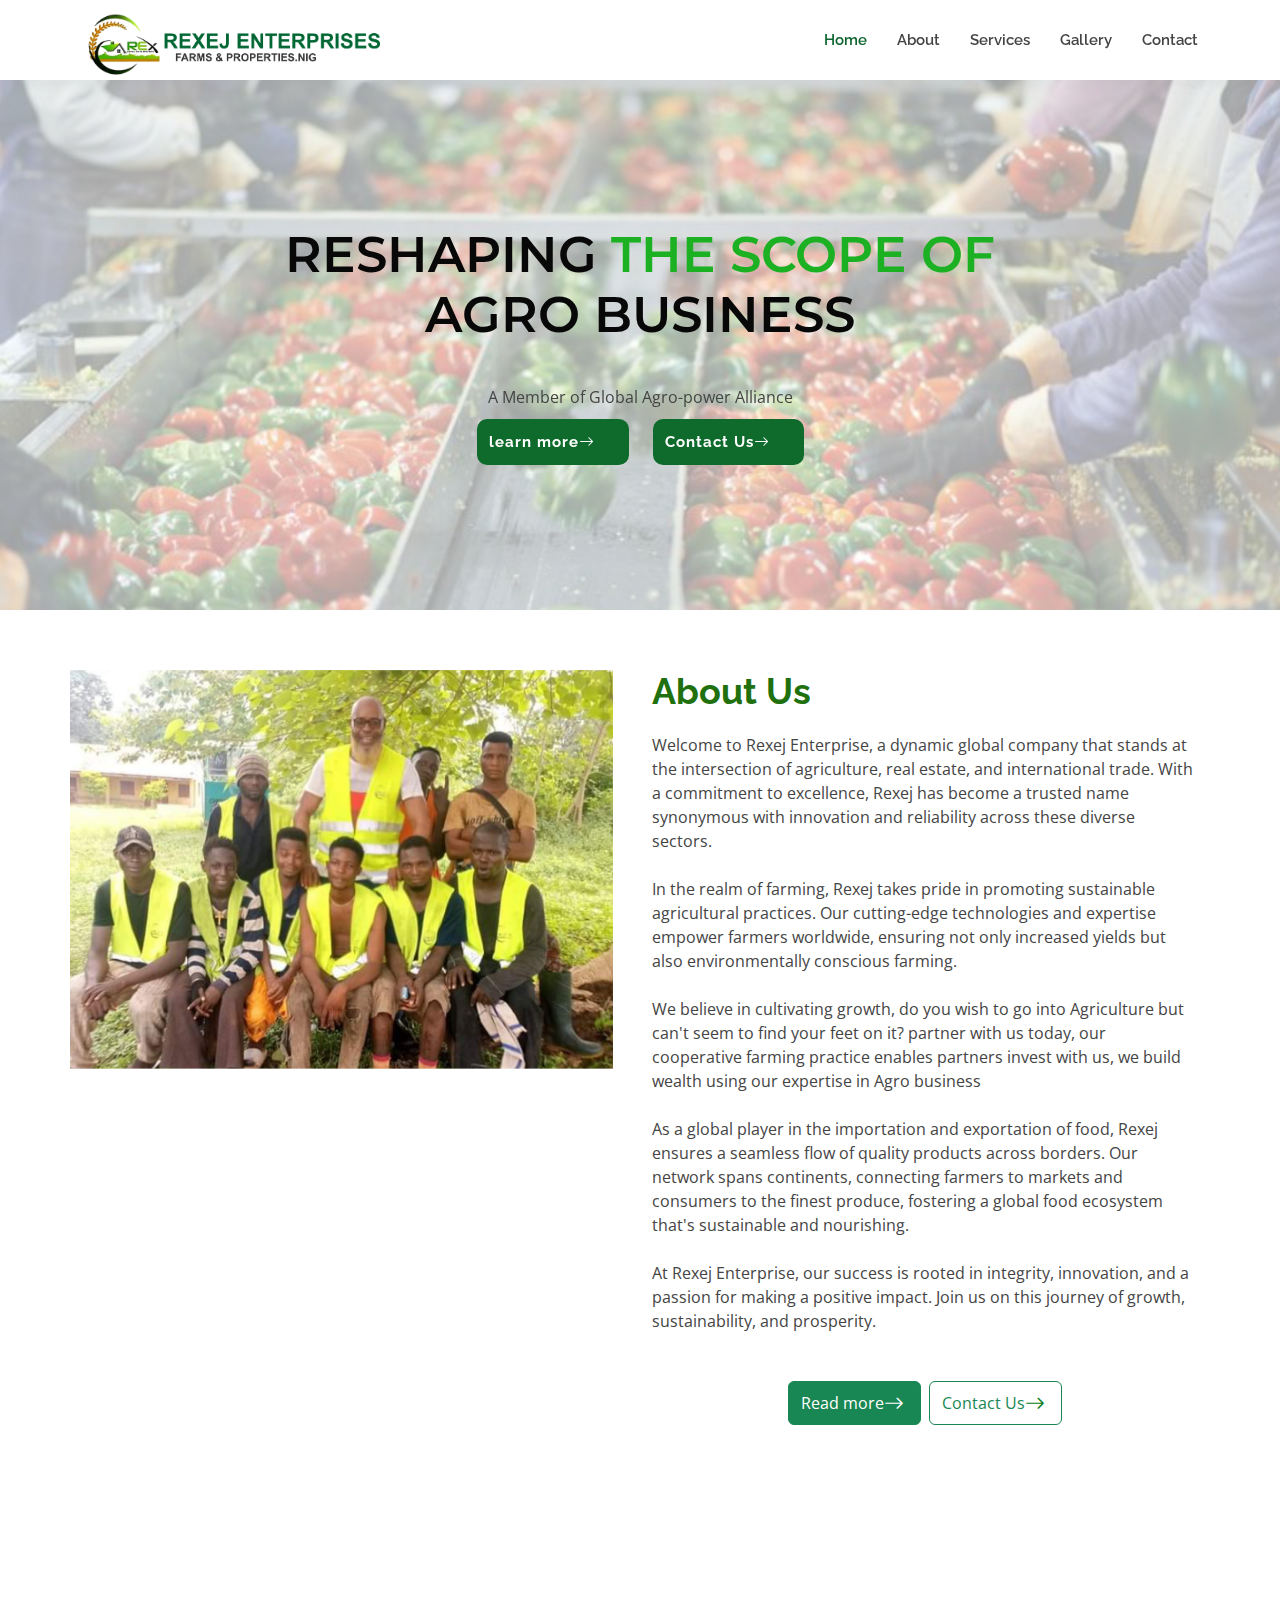
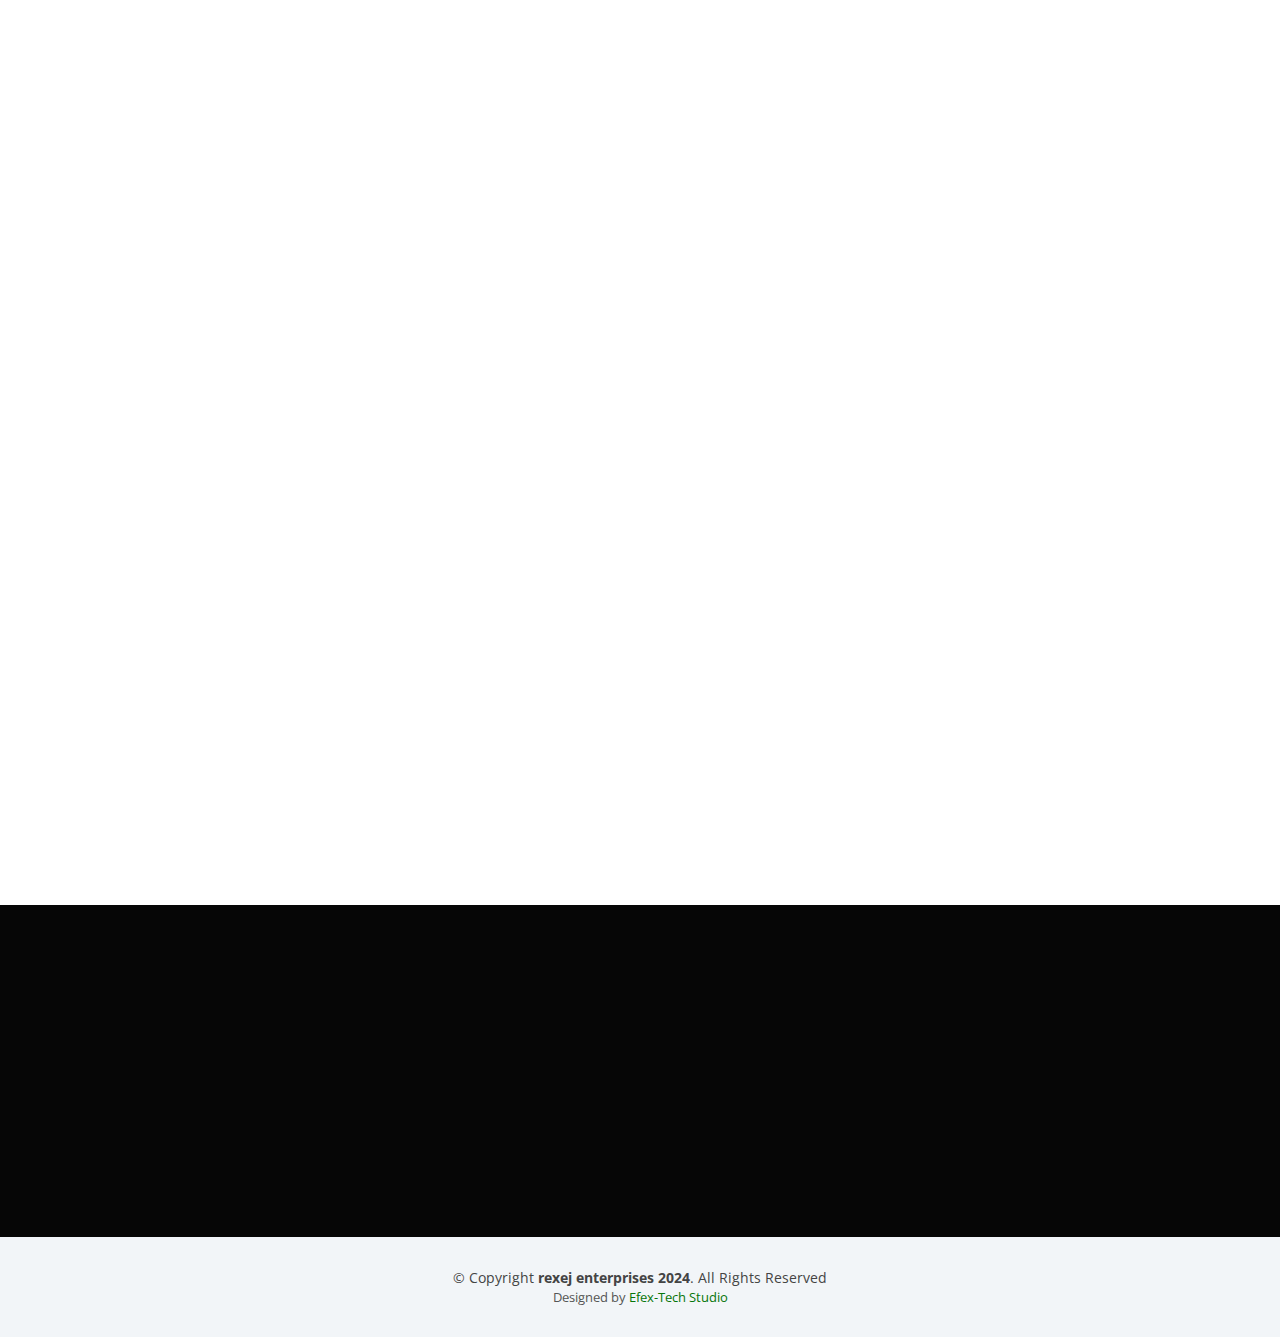
==== commit d7744210: "Add files via upload" ====
--- a/about.html
+++ b/about.html
@@ -239,9 +239,9 @@
             Whether you're a farmer, technology provider, or industry expert, 
             let's collaborate to harness the potential of modern agriculture. 
             <br><br>
-           Together, we can sow the seeds of success,
-              redefining the future of agro-business for the benefit of communities worldwide. 
-              Partner with Rexej Enterprise and cultivate a thriving, sustainable agricultural ecosystem.</p>
+            Together, we can sow the seeds of success,
+            redefining the future of agro-business for the benefit of communities worldwide. 
+            Partner with Rexej Enterprise and cultivate a thriving, sustainable agricultural ecosystem.</p>
         </div>
         <div class="col-lg-3 cta-btn-container text-center">
           <a class="cta-btn align-middle" href="https://wa.me/+2348052134584/">Chat with us on<i class="bi bi-whatsapp"></i></a>
